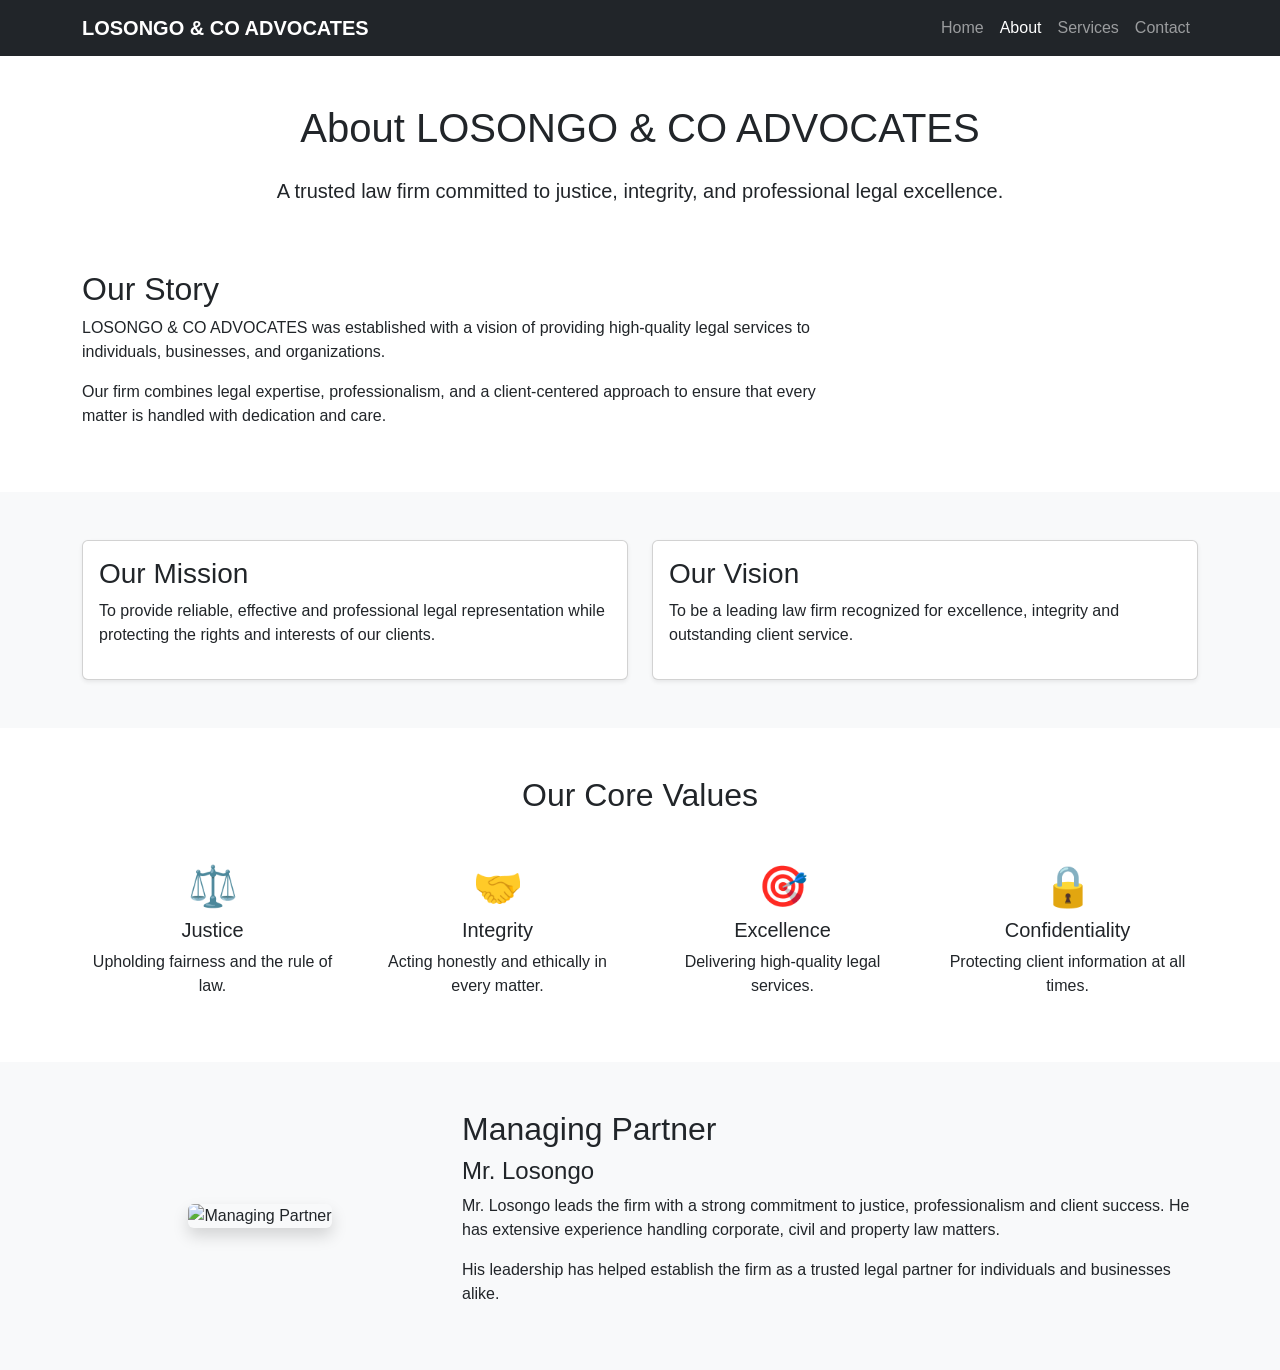
==== about.html @ e61d8c75 "Add managing partner profile section" ====
<!DOCTYPE html>
<html lang="en">
<head>
    <meta charset="UTF-8">
    <meta name="viewport" content="width=device-width, initial-scale=1.0">
    <title>About Us | LOSONGO & CO ADVOCATES</title>

    <link href="https://cdn.jsdelivr.net/npm/bootstrap@5.3.8/dist/css/bootstrap.min.css" rel="stylesheet">

    <link rel="stylesheet" href="style.css">
</head>

<body>

<nav class="navbar navbar-expand-lg navbar-dark bg-dark">
    <div class="container">

        <a class="navbar-brand fw-bold" href="index.html">
            LOSONGO & CO ADVOCATES
        </a>

        <button class="navbar-toggler" type="button" data-bs-toggle="collapse" data-bs-target="#navbarNav">
            <span class="navbar-toggler-icon"></span>
        </button>

        <div class="collapse navbar-collapse" id="navbarNav">

            <ul class="navbar-nav ms-auto">

                <li class="nav-item">
                    <a class="nav-link" href="index.html">Home</a>
                </li>

                <li class="nav-item">
                    <a class="nav-link active" href="about.html">About</a>
                </li>

                <li class="nav-item">
                    <a class="nav-link" href="services.html">Services</a>
                </li>

                <li class="nav-item">
                    <a class="nav-link" href="contact.html">Contact</a>
                </li>

            </ul>

        </div>

    </div>
</nav>

<section class="py-5">
    <div class="container">

        <h1 class="text-center mb-4">About LOSONGO & CO ADVOCATES</h1>

        <p class="lead text-center">
            A trusted law firm committed to justice, integrity,
            and professional legal excellence.
        </p>

    </div>
</section>

<script src="https://cdn.jsdelivr.net/npm/bootstrap@5.3.8/dist/js/bootstrap.bundle.min.js"></script>
<script src="script.js"></script>

</body>
</html>
<section class="pb-5">

    <div class="container">

        <div class="row">

            <div class="col-md-8">

                <h2>Our Story</h2>

                <p>
                    LOSONGO & CO ADVOCATES was established with
                    a vision of providing high-quality legal
                    services to individuals, businesses, and
                    organizations.
                </p>

                <p>
                    Our firm combines legal expertise,
                    professionalism, and a client-centered
                    approach to ensure that every matter is
                    handled with dedication and care.
                </p>

            </div>

        </div>

    </div>

</section>
<section class="py-5 bg-light">

    <div class="container">

        <div class="row">

            <div class="col-md-6">

                <div class="card shadow-sm h-100">

                    <div class="card-body">

                        <h3>Our Mission</h3>

                        <p>
                            To provide reliable, effective and
                            professional legal representation while
                            protecting the rights and interests of
                            our clients.
                        </p>

                    </div>

                </div>

            </div>

            <div class="col-md-6">

                <div class="card shadow-sm h-100">

                    <div class="card-body">

                        <h3>Our Vision</h3>

                        <p>
                            To be a leading law firm recognized
                            for excellence, integrity and
                            outstanding client service.
                        </p>

                    </div>

                </div>

            </div>

        </div>

    </div>

</section>
<section class="py-5">

    <div class="container">

        <div class="text-center mb-5">

            <h2>Our Core Values</h2>

        </div>

        <div class="row text-center">

            <div class="col-md-3">

                <h1>⚖️</h1>

                <h5>Justice</h5>

                <p>
                    Upholding fairness and the rule of law.
                </p>

            </div>

            <div class="col-md-3">

                <h1>🤝</h1>

                <h5>Integrity</h5>

                <p>
                    Acting honestly and ethically in every matter.
                </p>

            </div>

            <div class="col-md-3">

                <h1>🎯</h1>

                <h5>Excellence</h5>

                <p>
                    Delivering high-quality legal services.
                </p>

            </div>

            <div class="col-md-3">

                <h1>🔒</h1>

                <h5>Confidentiality</h5>

                <p>
                    Protecting client information at all times.
                </p>

            </div>

        </div>

    </div>

</section>
<section class="bg-light py-5">

    <div class="container">

        <div class="row align-items-center">

            <div class="col-md-4 text-center">

                <img src="founder.jpeg"
                     alt="Managing Partner"
                     class="img-fluid rounded shadow">

            </div>

            <div class="col-md-8">

                <h2>Managing Partner</h2>

                <h4>Mr. Losongo</h4>

                <p>
                    Mr. Losongo leads the firm with a strong
                    commitment to justice, professionalism and
                    client success. He has extensive experience
                    handling corporate, civil and property law
                    matters.
                </p>

                <p>
                    His leadership has helped establish the firm
                    as a trusted legal partner for individuals
                    and businesses alike.
                </p>

            </div>

        </div>

    </div>

</section>
---- style.css ----
body{
    font-family: Arial, sans-serif;
}

.hero{
    background-color: #f8f9fa;
    min-height: 90vh;
    display: flex;
    align-items: center;
}

.hero img{
    max-height: 500px;
}
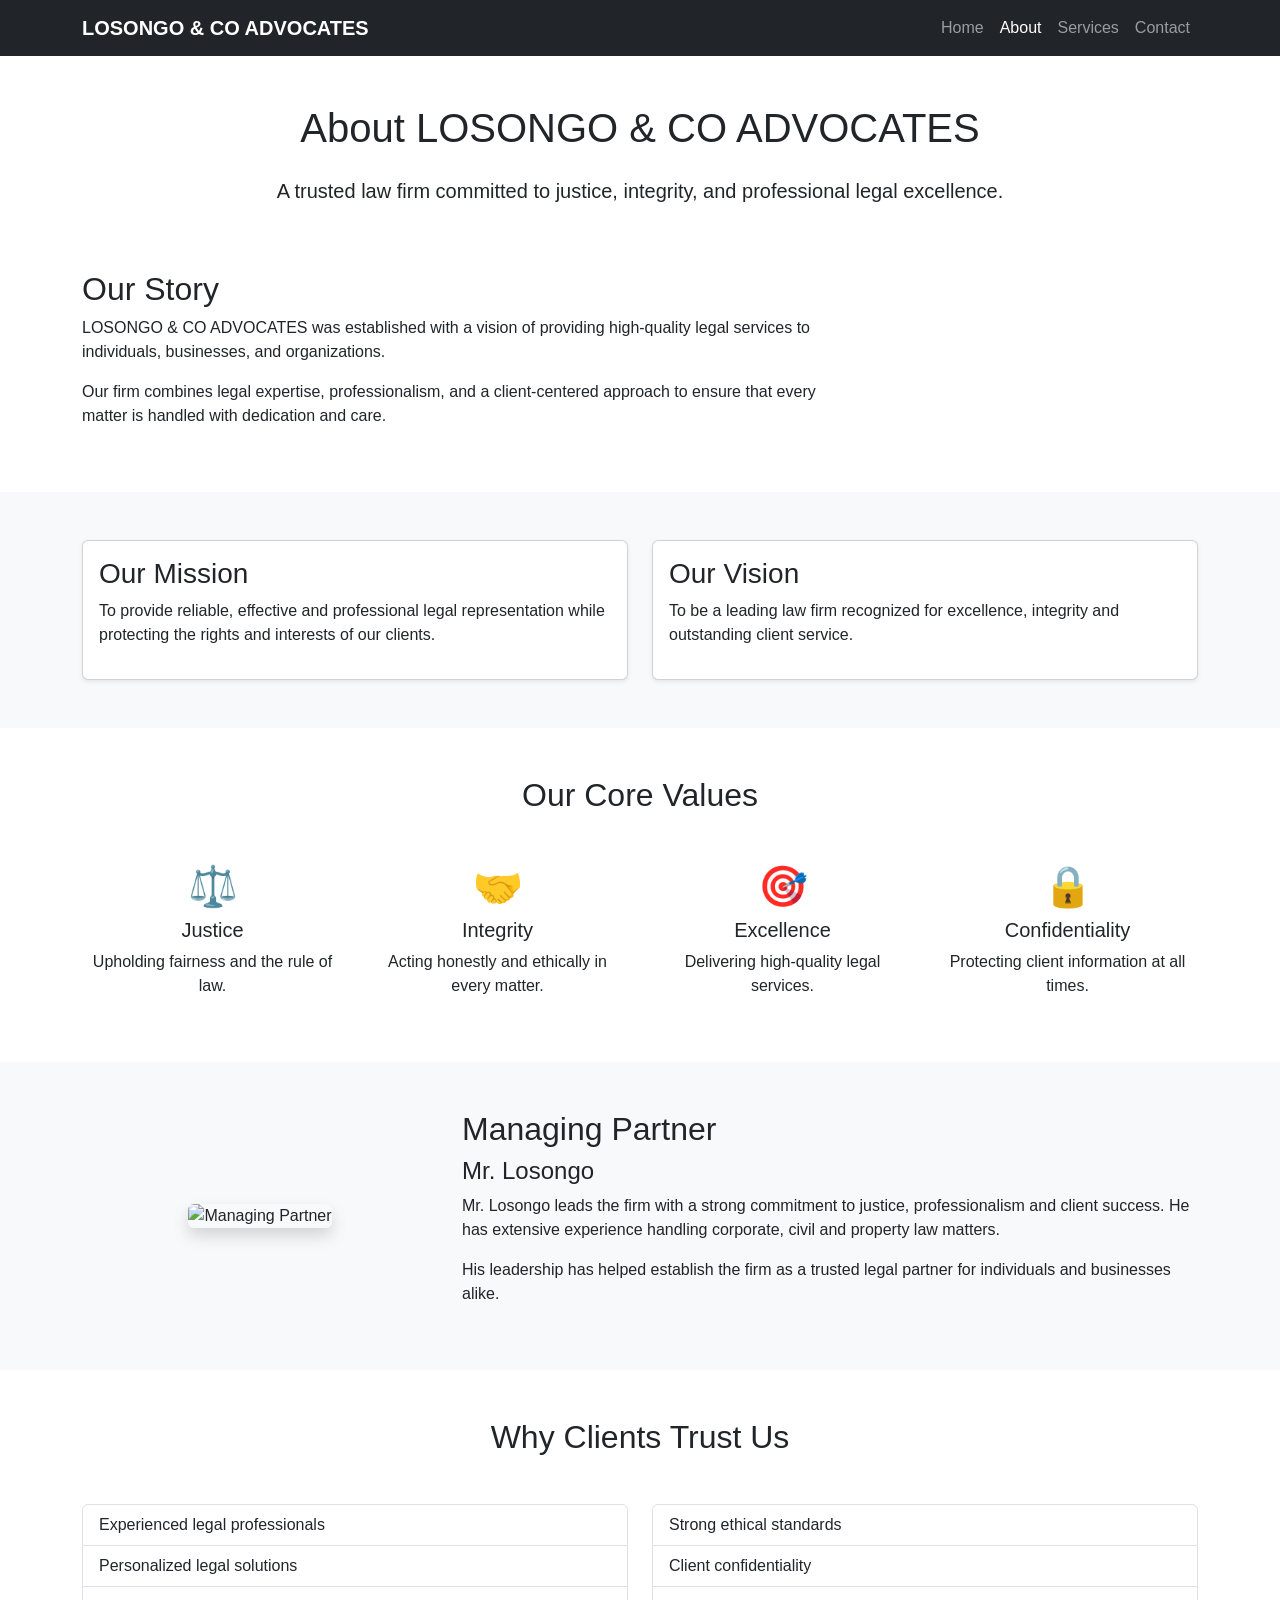
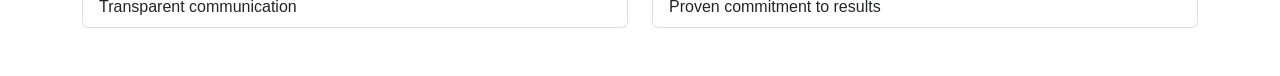
==== commit 85dfccba: "Add client trust and credibility section" ====
--- a/about.html
+++ b/about.html
@@ -256,4 +256,61 @@
 
     </div>
 
+</section>
+<section class="py-5">
+
+    <div class="container">
+
+        <div class="text-center mb-5">
+
+            <h2>Why Clients Trust Us</h2>
+
+        </div>
+
+        <div class="row">
+
+            <div class="col-md-6">
+
+                <ul class="list-group">
+
+                    <li class="list-group-item">
+                        Experienced legal professionals
+                    </li>
+
+                    <li class="list-group-item">
+                        Personalized legal solutions
+                    </li>
+
+                    <li class="list-group-item">
+                        Transparent communication
+                    </li>
+
+                </ul>
+
+            </div>
+
+            <div class="col-md-6">
+
+                <ul class="list-group">
+
+                    <li class="list-group-item">
+                        Strong ethical standards
+                    </li>
+
+                    <li class="list-group-item">
+                        Client confidentiality
+                    </li>
+
+                    <li class="list-group-item">
+                        Proven commitment to results
+                    </li>
+
+                </ul>
+
+            </div>
+
+        </div>
+
+    </div>
+
 </section>
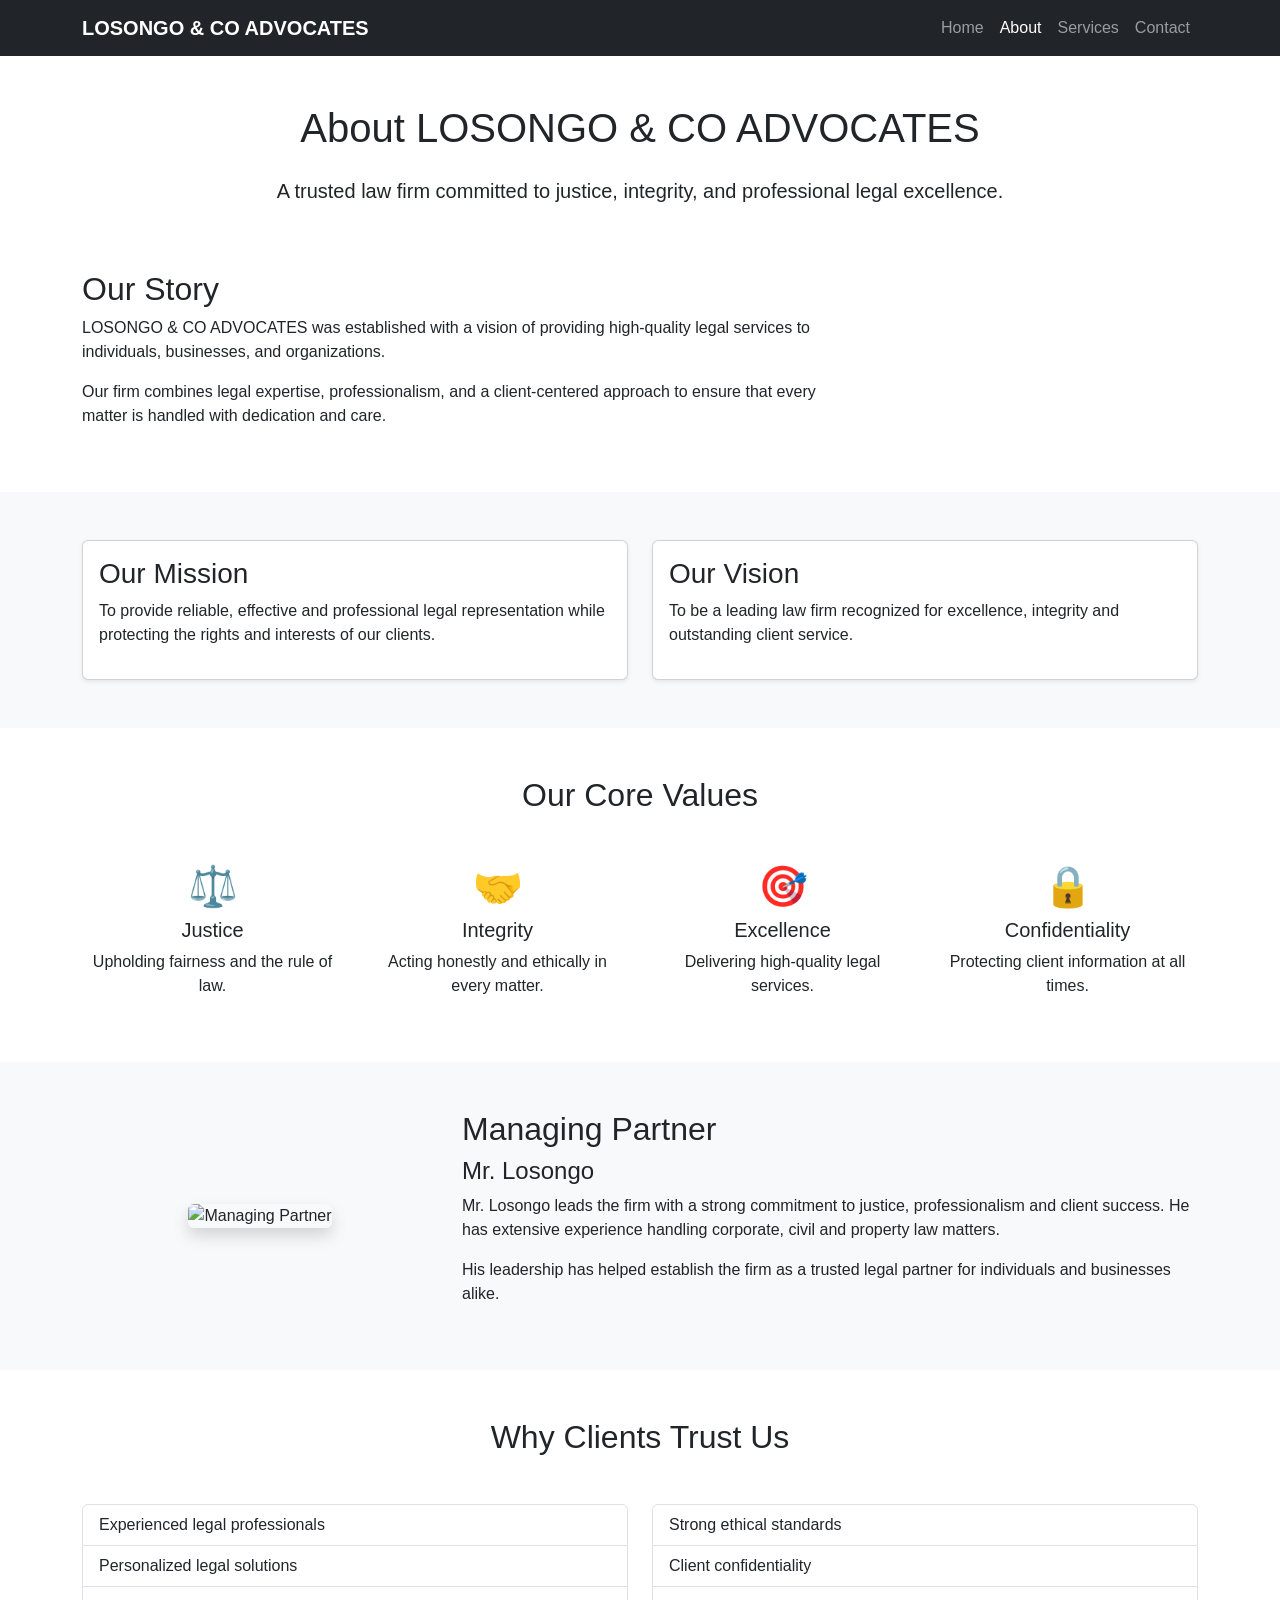
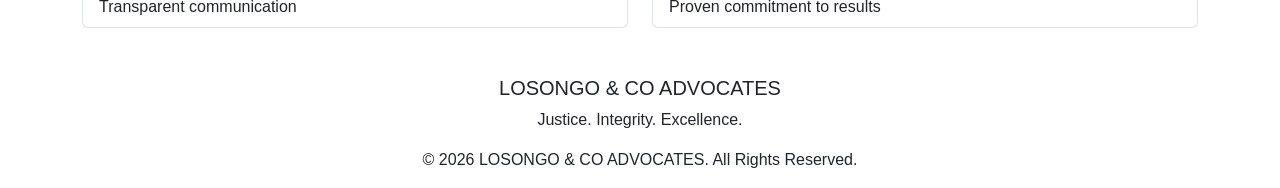
==== commit 206a85bc: "Add footer to about page" ====
--- a/about.html
+++ b/about.html
@@ -313,4 +313,29 @@
 
     </div>
 
-</section>+</section>
+<footer>
+
+    <div class="container text-center">
+
+        <h5>LOSONGO & CO ADVOCATES</h5>
+
+        <p>
+            Justice. Integrity. Excellence.
+        </p>
+
+        <p>
+            © 2026 LOSONGO & CO ADVOCATES.
+            All Rights Reserved.
+        </p>
+
+    </div>
+
+</footer>
+
+<script src="https://cdn.jsdelivr.net/npm/bootstrap@5.3.8/dist/js/bootstrap.bundle.min.js"></script>
+
+<script src="js/script.js"></script>
+
+</body>
+</html>
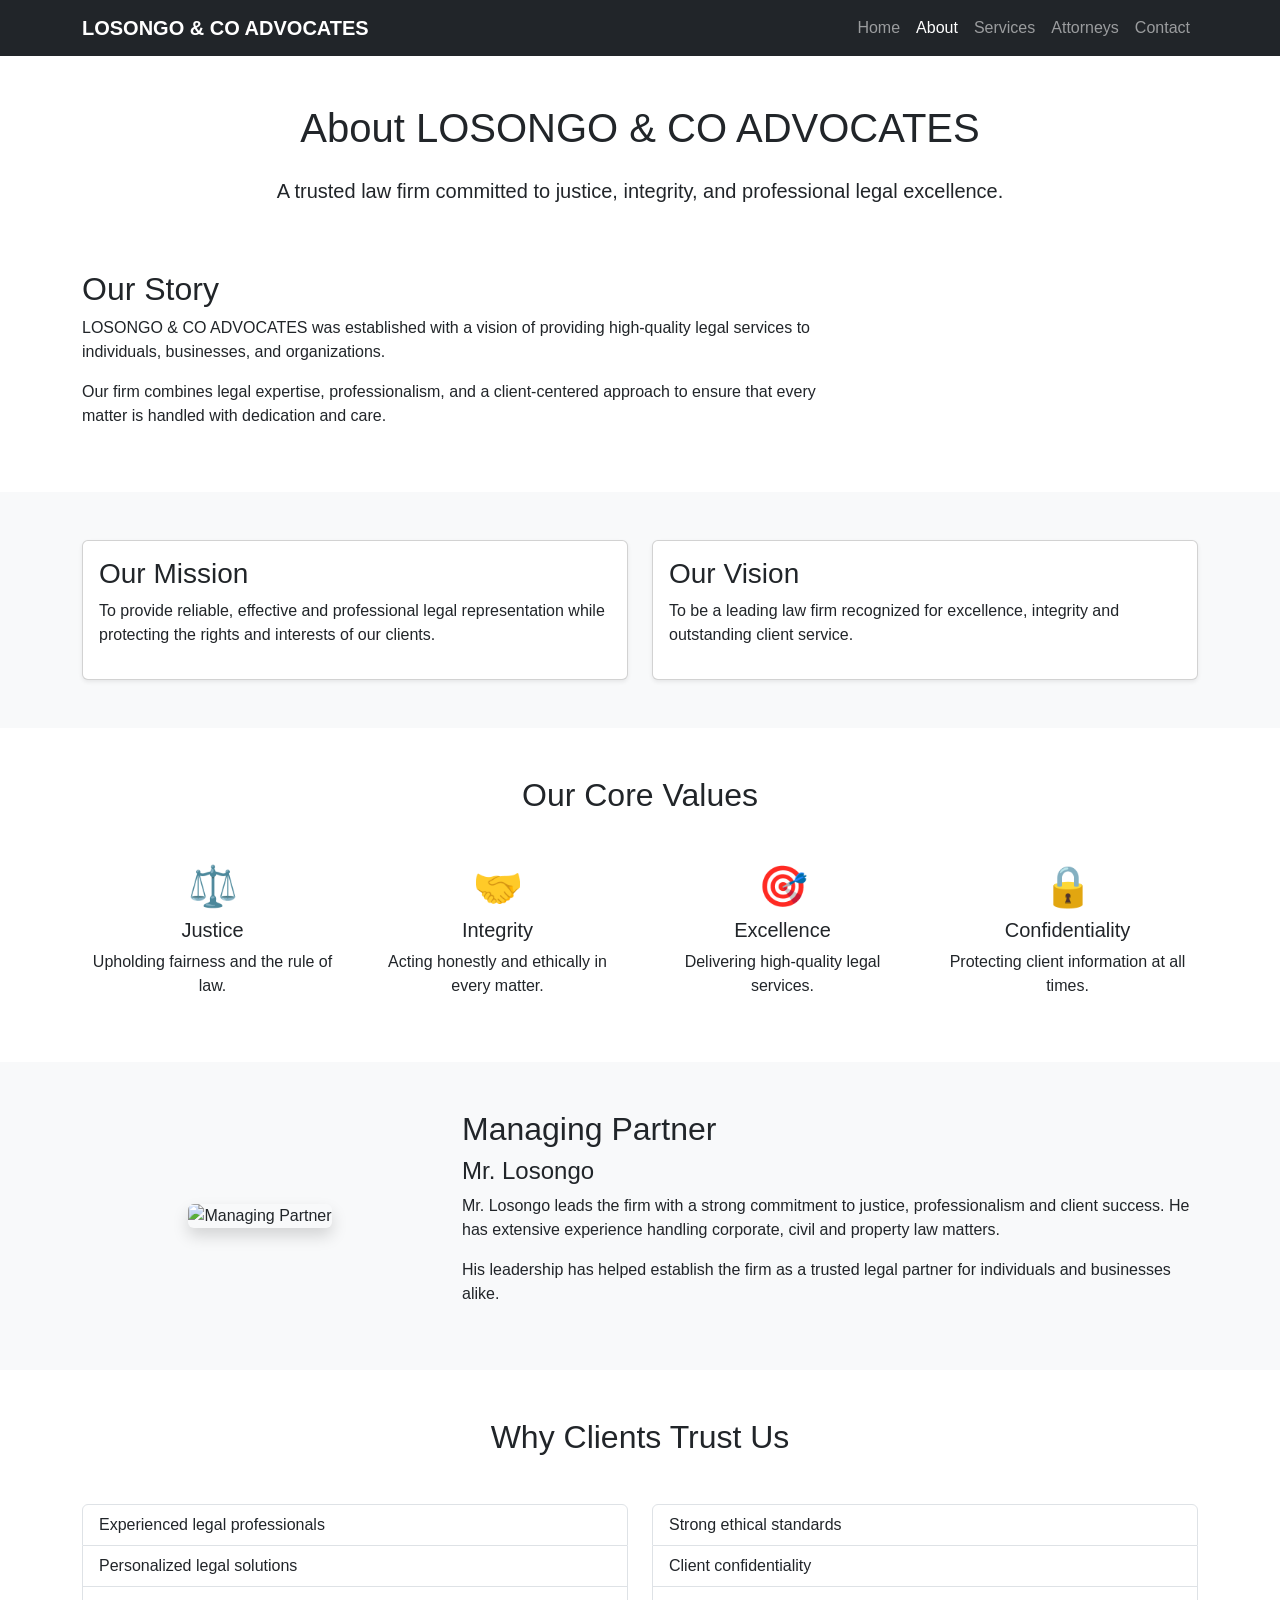
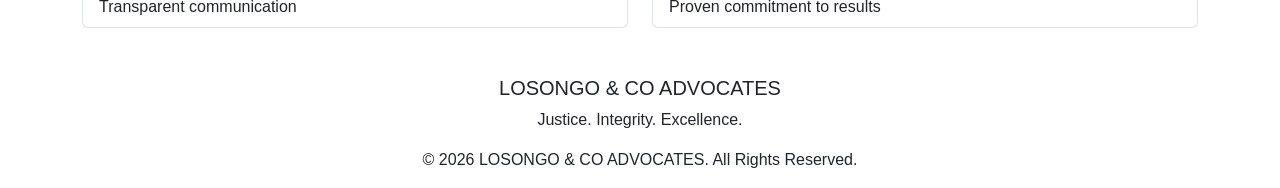
==== commit 51243254: "Add attorneys link to all navigation menus" ====
--- a/about.html
+++ b/about.html
@@ -38,6 +38,9 @@
                 <li class="nav-item">
                     <a class="nav-link" href="services.html">Services</a>
                 </li>
+                <li class="nav-item">
+    <a class="nav-link" href="attorneys.html">Attorneys</a>
+</li>
 
                 <li class="nav-item">
                     <a class="nav-link" href="contact.html">Contact</a>
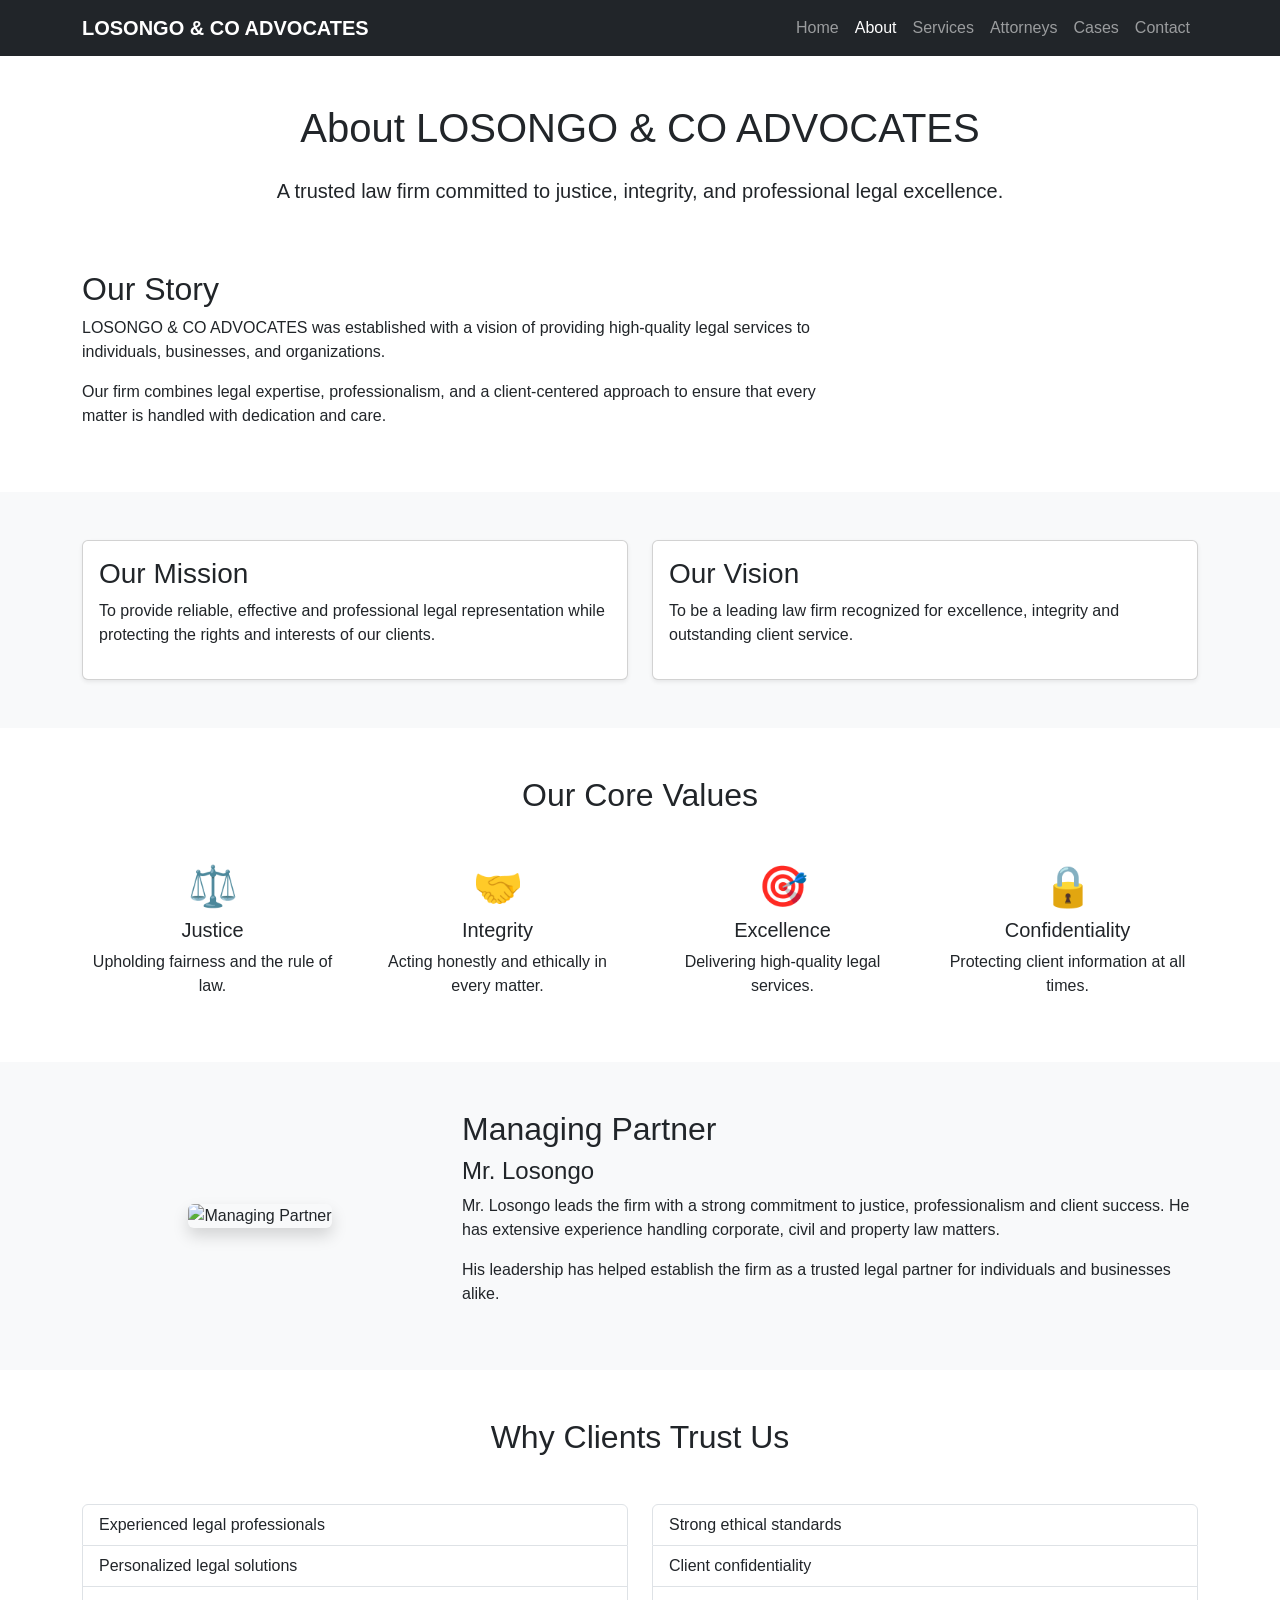
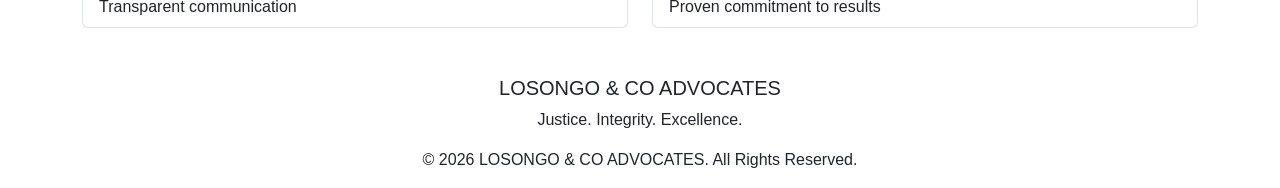
==== commit becd49d2: "Create representative cases page" ====
--- a/about.html
+++ b/about.html
@@ -41,7 +41,9 @@
                 <li class="nav-item">
     <a class="nav-link" href="attorneys.html">Attorneys</a>
 </li>
-
+<li class="nav-item">
+    <a class="nav-link" href="cases.html">Cases</a>
+</li>
                 <li class="nav-item">
                     <a class="nav-link" href="contact.html">Contact</a>
                 </li>
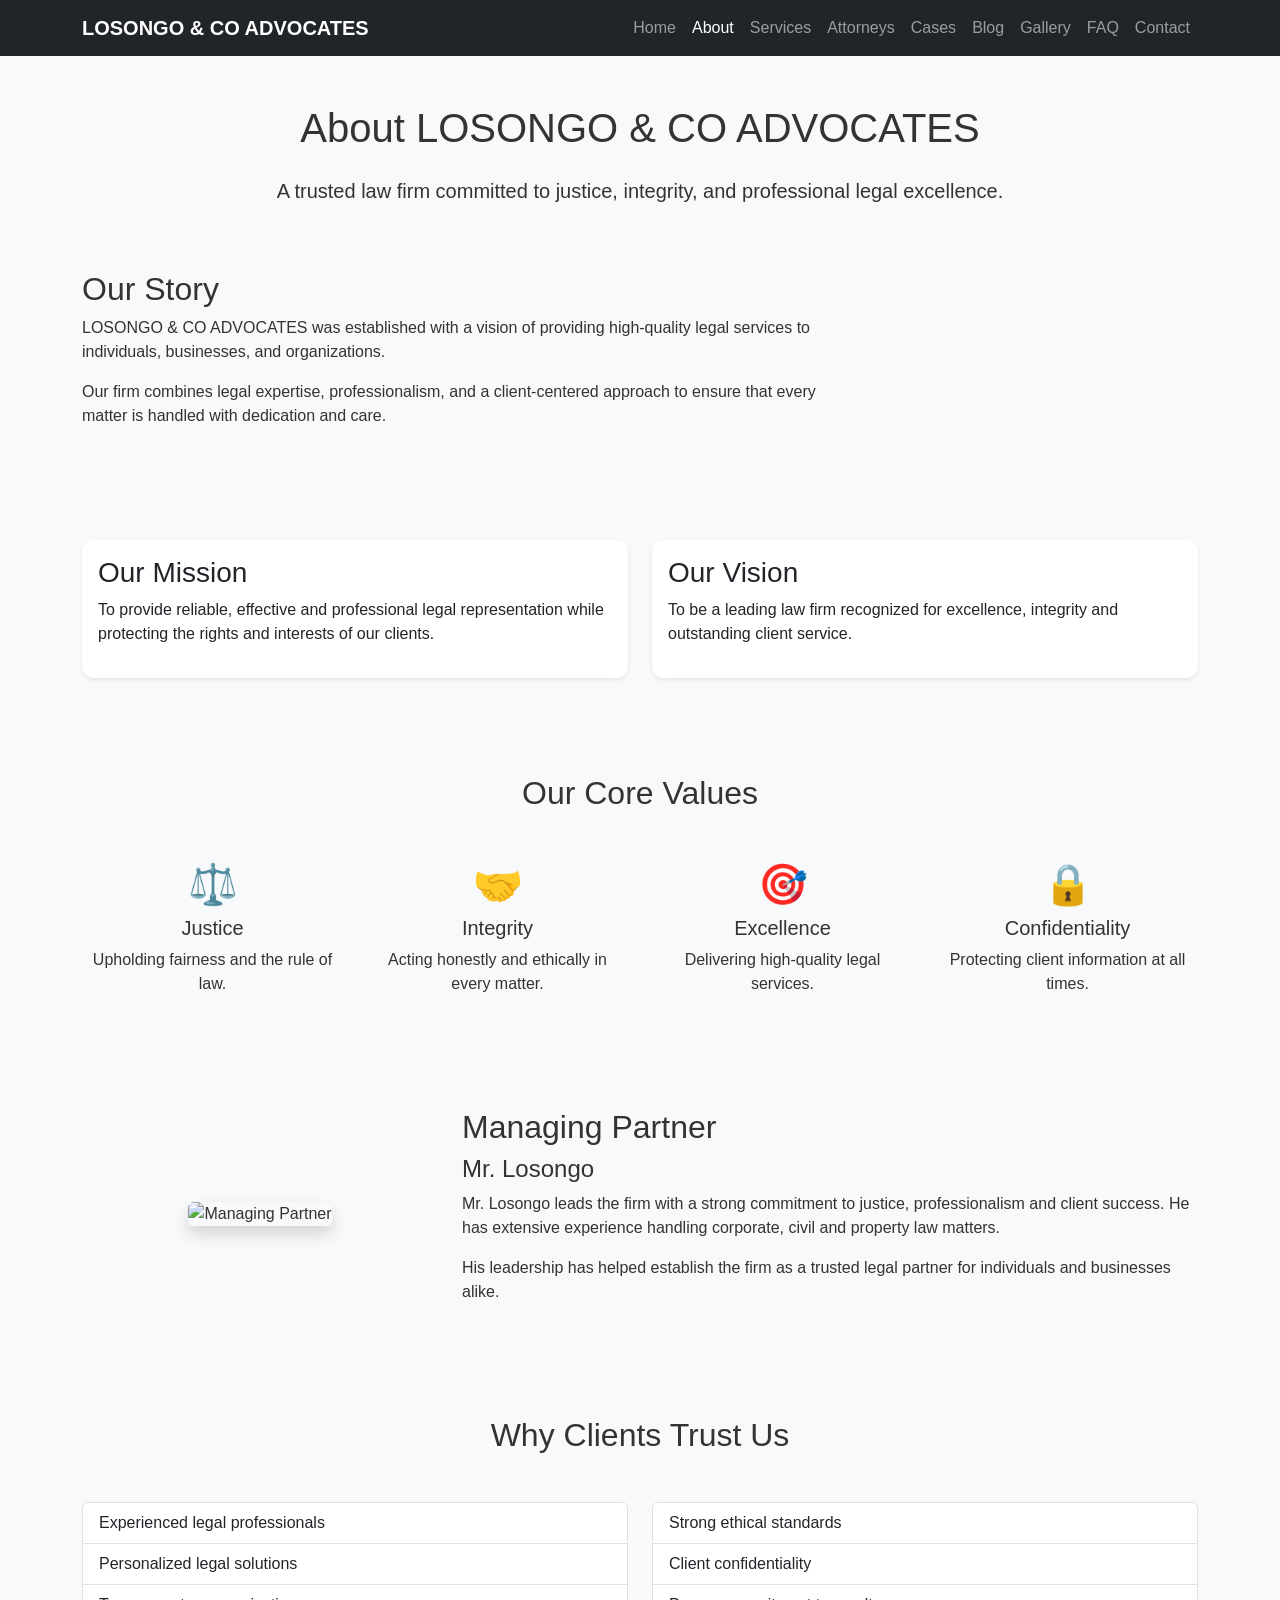
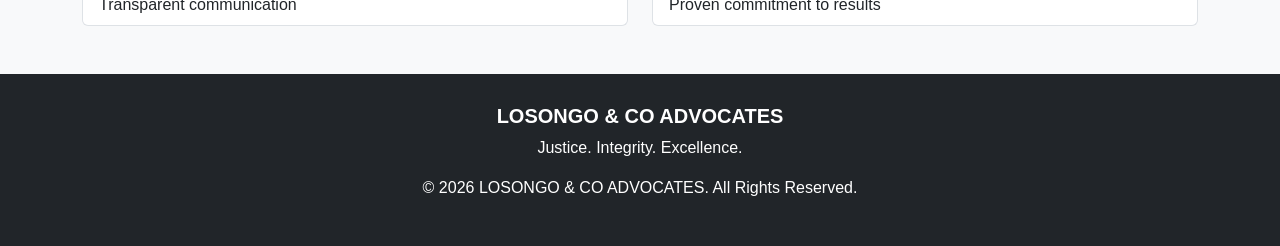
==== commit 93d0d31f: "Add gallery and FAQ pages and improve blog functionality" ====
--- a/about.html
+++ b/about.html
@@ -44,6 +44,16 @@
 <li class="nav-item">
     <a class="nav-link" href="cases.html">Cases</a>
 </li>
+<li class="nav-item">
+    <a class="nav-link" href="blog.html">Blog</a>
+</li>
+<li class="nav-item">
+    <a class="nav-link" href="gallery.html">Gallery</a>
+</li>
+
+<li class="nav-item">
+    <a class="nav-link" href="faq.html">FAQ</a>
+</li>
                 <li class="nav-item">
                     <a class="nav-link" href="contact.html">Contact</a>
                 </li>
--- a/style.css
+++ b/style.css
@@ -1,6 +1,25 @@
+
 body{
     font-family: Arial, sans-serif;
+    background-color: #f8f9fa;
+    color: #333;
 }
+
+
+
+.navbar-brand{
+    font-weight: bold;
+}
+
+.nav-link{
+    transition: 0.3s;
+}
+
+.nav-link:hover{
+    color: #d4af37 !important;
+}
+
+
 
 .hero{
     background-color: #f8f9fa;
@@ -11,4 +30,82 @@
 
 .hero img{
     max-height: 500px;
+    border-radius: 12px;
+}
+
+
+
+.btn-warning{
+    background-color: #c8a24d;
+    border: none;
+    color: white;
+    transition: 0.3s;
+}
+
+.btn-warning:hover{
+    background-color: #a8842d;
+    transform: translateY(-2px);
+}
+
+
+
+.card{
+    border: none;
+    border-radius: 12px;
+    transition: 0.3s;
+}
+
+.card:hover{
+    transform: translateY(-6px);
+    box-shadow: 0 12px 24px rgba(0,0,0,0.15);
+}
+
+
+
+.accordion-item{
+    border: none;
+    border-radius: 12px;
+    overflow: hidden;
+    margin-bottom: 18px;
+    box-shadow: 0 6px 15px rgba(0,0,0,0.1);
+}
+
+.accordion-button{
+    font-weight: bold;
+    padding: 18px;
+}
+
+.accordion-button:not(.collapsed){
+    background-color: #c8a24d;
+    color: white;
+}
+
+.accordion-button:focus{
+    box-shadow: none;
+}
+
+.accordion-body{
+    line-height: 1.7;
+}
+
+
+
+footer{
+    background-color: #212529;
+    color: white;
+    padding: 30px 0;
+}
+
+footer h5{
+    font-weight: bold;
+}
+
+
+
+.card img{
+    transition: 0.4s;
+}
+
+.card:hover img{
+    transform: scale(1.05);
 }
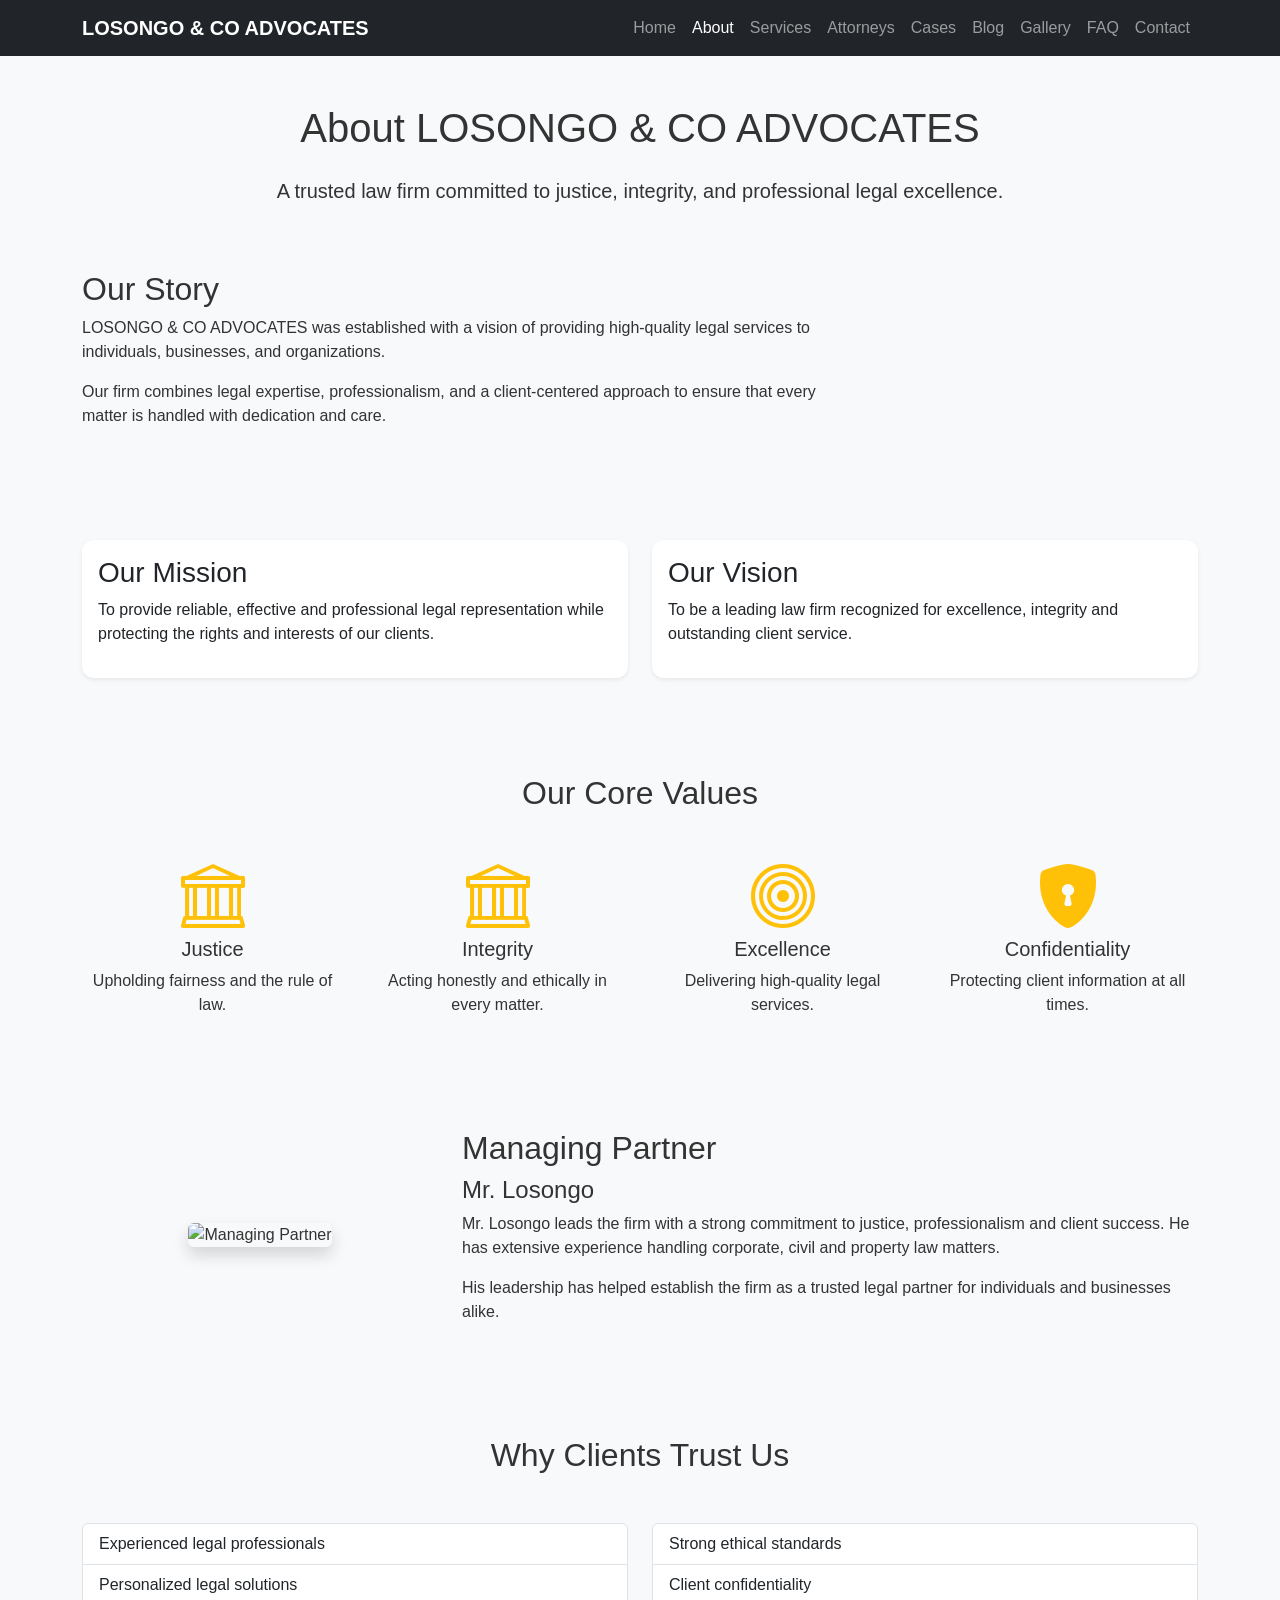
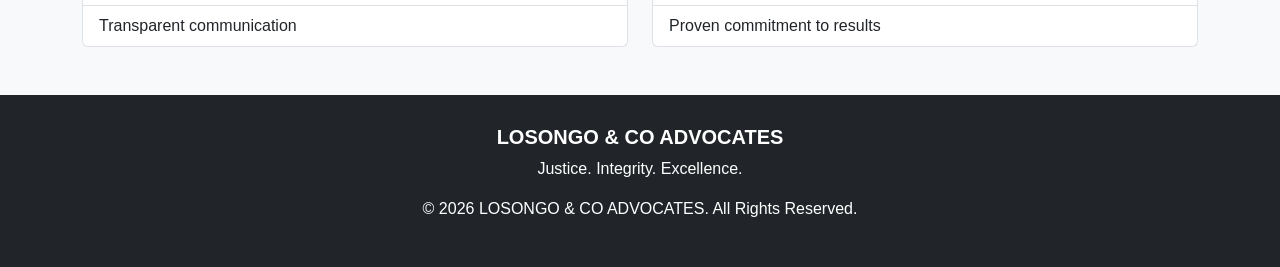
==== commit 3fa2c937: "Enhance blog, gallery, FAQ and replace  with Bootstrap Icons" ====
--- a/about.html
+++ b/about.html
@@ -6,7 +6,7 @@
     <title>About Us | LOSONGO & CO ADVOCATES</title>
 
     <link href="https://cdn.jsdelivr.net/npm/bootstrap@5.3.8/dist/css/bootstrap.min.css" rel="stylesheet">
-
+    <link rel="stylesheet" href="https://cdn.jsdelivr.net/npm/bootstrap-icons@1.11.3/font/bootstrap-icons.min.css">
     <link rel="stylesheet" href="style.css">
 </head>
 
@@ -180,7 +180,7 @@
 
             <div class="col-md-3">
 
-                <h1>⚖️</h1>
+                <i class="bi bi-bank display-3 text-warning"></i>
 
                 <h5>Justice</h5>
 
@@ -192,7 +192,7 @@
 
             <div class="col-md-3">
 
-                <h1>🤝</h1>
+                <i class="bi bi-bank display-3 text-warning"></i>
 
                 <h5>Integrity</h5>
 
@@ -204,7 +204,7 @@
 
             <div class="col-md-3">
 
-                <h1>🎯</h1>
+                <i class="bi bi-bullseye display-3 text-warning"></i>
 
                 <h5>Excellence</h5>
 
@@ -216,7 +216,7 @@
 
             <div class="col-md-3">
 
-                <h1>🔒</h1>
+                <i class="bi bi-shield-lock-fill display-3 text-warning"></i>
 
                 <h5>Confidentiality</h5>
 
--- a/style.css
+++ b/style.css
@@ -108,4 +108,11 @@
 
 .card:hover img{
     transform: scale(1.05);
+}
+.bi{
+    transition: 0.3s;
+}
+
+.bi:hover{
+    transform: scale(1.15);
 }
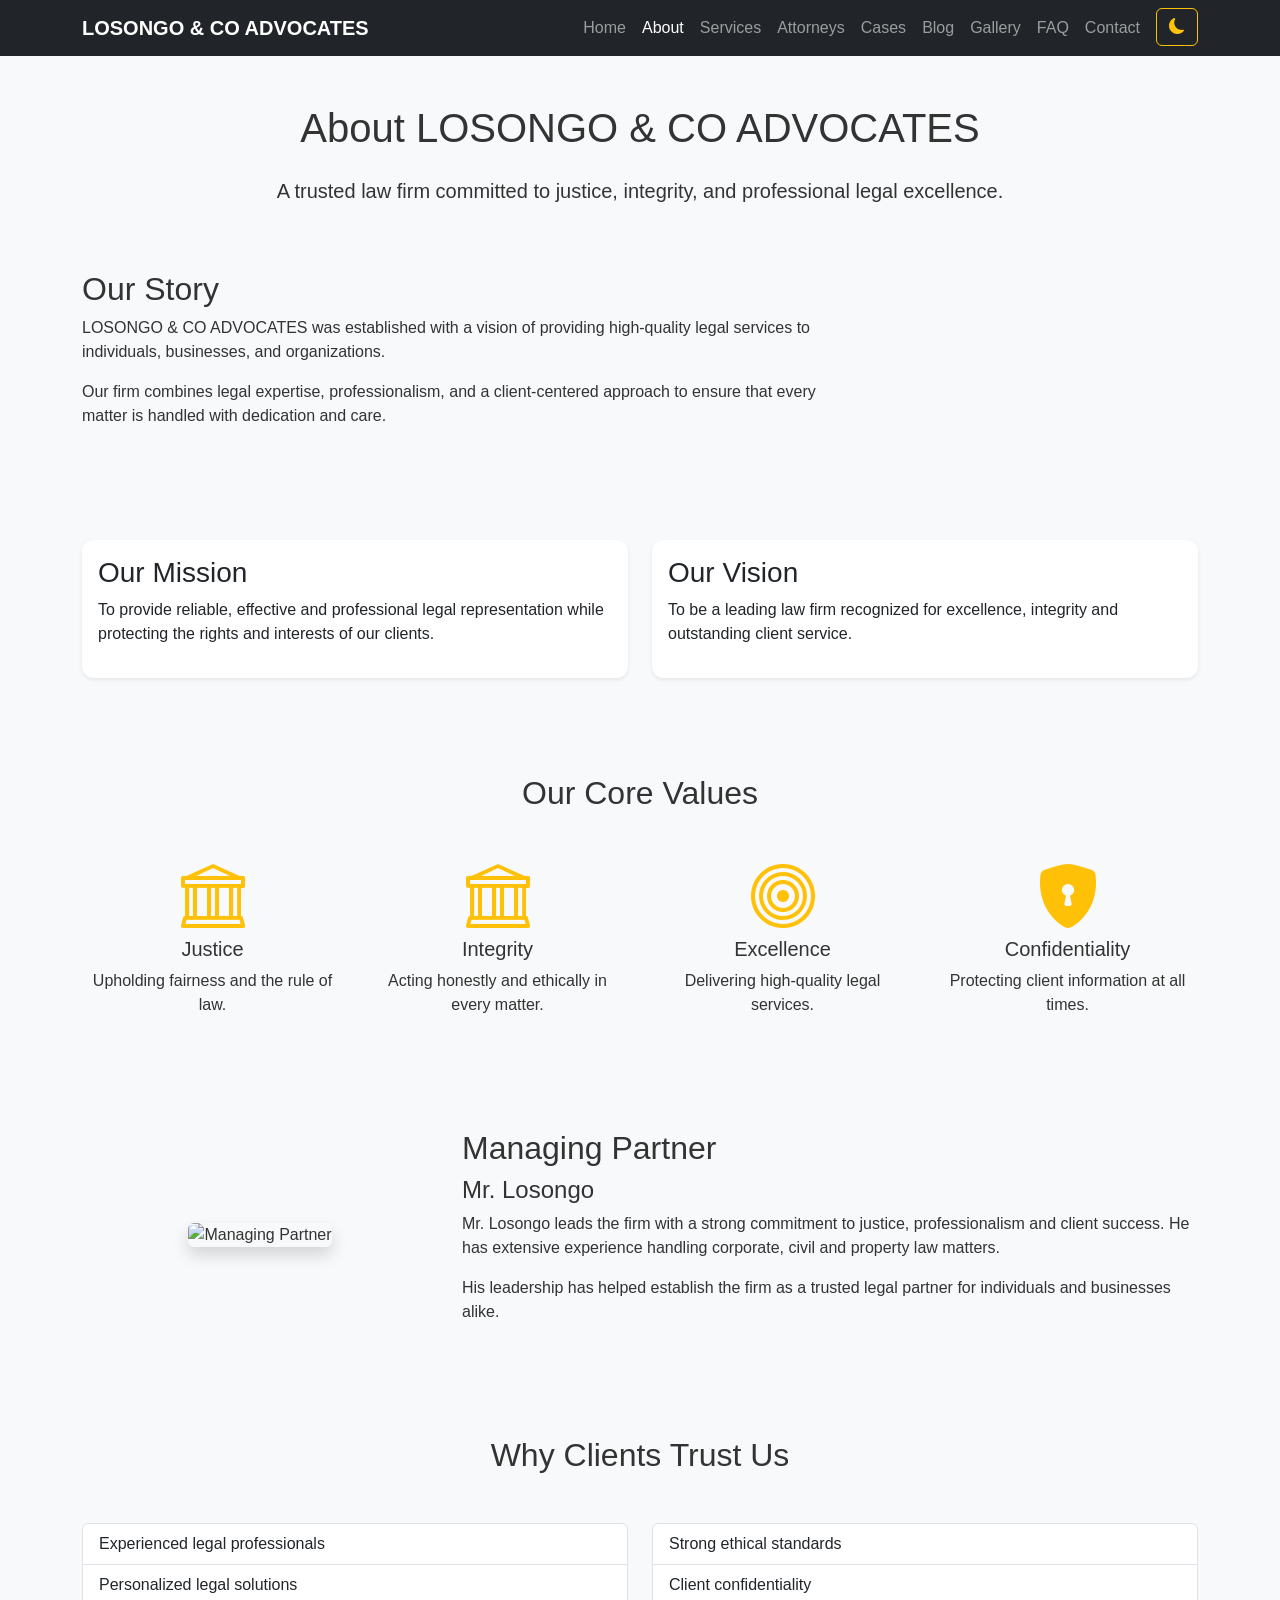
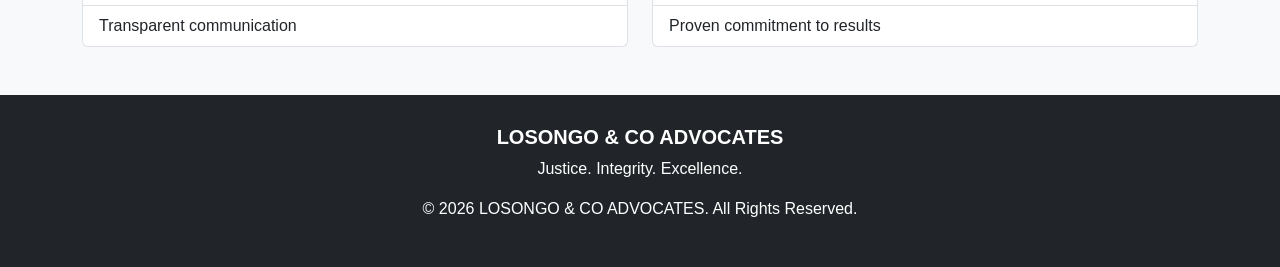
==== commit fb049417: "Finalize law firm website with dark mode, gallery, forms and UI improvements" ====
--- a/about.html
+++ b/about.html
@@ -57,6 +57,11 @@
                 <li class="nav-item">
                     <a class="nav-link" href="contact.html">Contact</a>
                 </li>
+                <li class="nav-item ms-2">
+    <button id="themeToggle" class="btn btn-outline-warning">
+        <i class="bi bi-moon-fill"></i>
+    </button>
+</li>
 
             </ul>
 
--- a/style.css
+++ b/style.css
@@ -115,4 +115,125 @@
 
 .bi:hover{
     transform: scale(1.15);
+}
+/* ===========================
+   DARK MODE
+=========================== */
+
+.dark-mode {
+    background-color: #121212;
+    color: #f8f9fa;
+}
+
+/* Hero Section */
+.dark-mode .hero {
+    background-color: #1a1a1a;
+}
+
+/* Cards */
+.dark-mode .card {
+    background-color: #242424;
+    color: #ffffff;
+    border: 1px solid #444;
+}
+
+/* Card Footer */
+.dark-mode .card-footer {
+    background-color: #c8a24d !important;
+}
+
+/* Sections */
+.dark-mode .bg-light {
+    background-color: #1b1b1b !important;
+}
+
+/* Accordion (FAQ) */
+.dark-mode .accordion-item {
+    background-color: #242424;
+    color: white;
+}
+
+.dark-mode .accordion-button {
+    background-color: #242424;
+    color: white;
+}
+
+.dark-mode .accordion-button:not(.collapsed) {
+    background-color: #c8a24d;
+    color: black;
+}
+
+/* Navbar */
+.dark-mode .navbar {
+    background-color: #000 !important;
+}
+
+/* Footer */
+.dark-mode footer {
+    background-color: #000;
+    color: white;
+}
+
+/* Headings and Paragraphs */
+.dark-mode h1,
+.dark-mode h2,
+.dark-mode h3,
+.dark-mode h4,
+.dark-mode h5,
+.dark-mode h6,
+.dark-mode p,
+.dark-mode li,
+.dark-mode label,
+.dark-mode span {
+    color: white;
+}
+
+/* Form Controls */
+.dark-mode .form-control,
+.dark-mode .form-select,
+.dark-mode textarea {
+    background-color: #2b2b2b;
+    color: white;
+    border: 1px solid #555;
+}
+
+.dark-mode .form-control::placeholder,
+.dark-mode textarea::placeholder {
+    color: #ccc;
+}
+
+/* Buttons */
+.dark-mode .btn-outline-warning {
+    color: #ffc107;
+    border-color: #ffc107;
+}
+
+.dark-mode .btn-outline-warning:hover {
+    background-color: #ffc107;
+    color: black;
+}
+.dark-mode section {
+    background-color: #121212 !important;
+    color: white;
+}
+
+.dark-mode .container {
+    color: white;
+}
+
+.dark-mode img {
+    opacity: 0.95;
+}
+/* Bootstrap Components */
+.dark-mode .card,
+.dark-mode .card-body,
+.dark-mode .card-header,
+.dark-mode .card-footer,
+.dark-mode .list-group-item,
+.dark-mode .table,
+.dark-mode .table td,
+.dark-mode .table th {
+    background-color: #242424 !important;
+    color: #ffffff !important;
+    border-color: #444 !important;
 }
